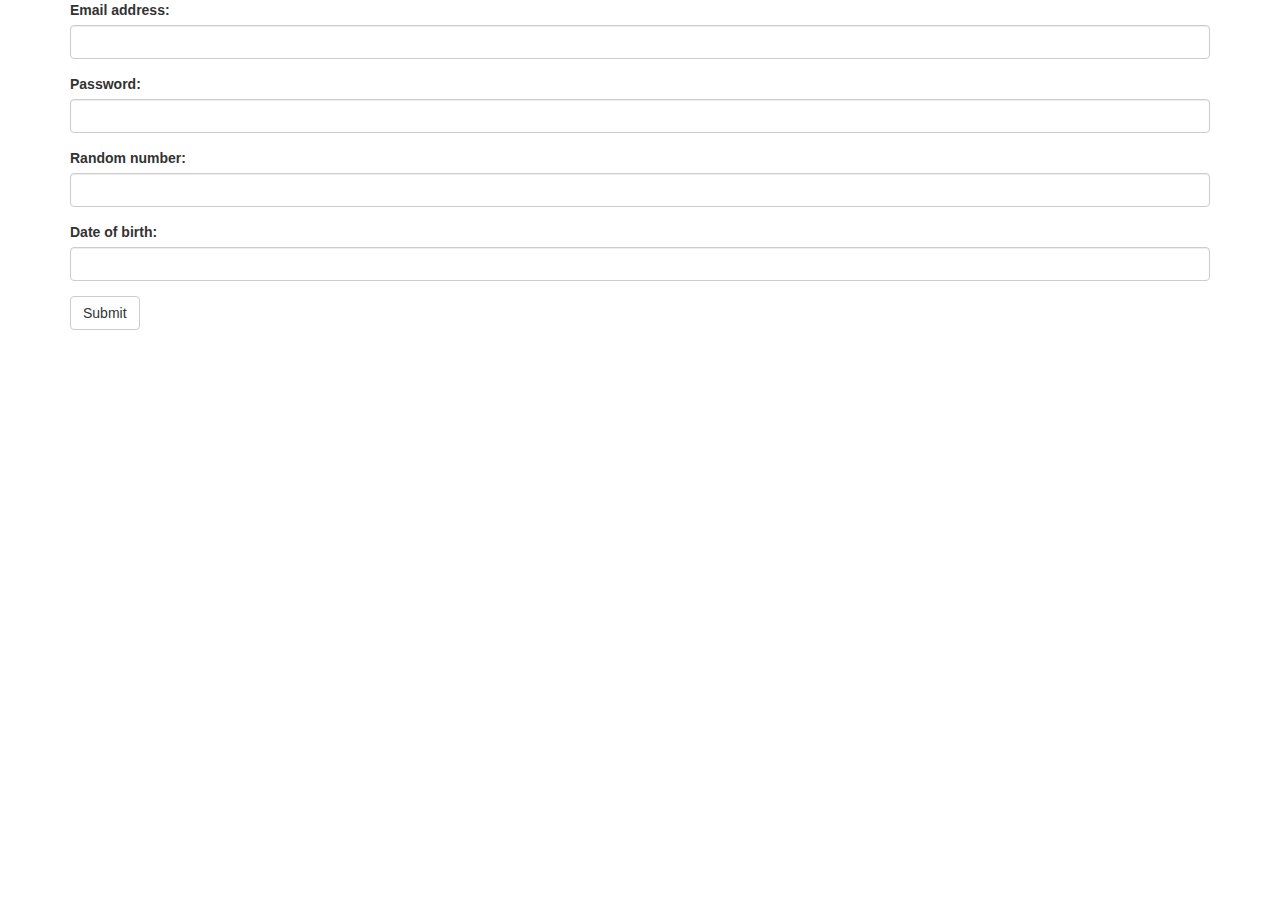
==== web/index.html @ 66d0f4d1 "Added web form with validation using exceptions" ====
<!DOCTYPE html>
<html lang="en">
<head>
    <meta charset="UTF-8">
    <title>Test form validation</title>
    <script src="/js/lib/jquery-2.2.3.min.js"></script>
    <script src="/js/lib/bootstrap.min.js"></script>
    <script src="/js/main.js"></script>
    <link rel="stylesheet" type="text/css" href="css/bootstrap.min.css">
    <link rel="stylesheet" type="text/css" href="css/style.css">
</head>

<body>
<div class="container">
    <form id="mainForm" method="post" novalidate>
        <div class="form-group">
            <label for="email">Email address:</label>
            <input type="email" class="form-control" id="email" name="email">
        </div>
        <div class="form-group">
            <label for="pwd">Password:</label>
            <input type="password" class="form-control" id="pwd" name="pwd">
        </div>
        <div class="form-group">
            <label for="number">Random number:</label>
            <input type="text" class="form-control" id="number" name="number">
        </div>
        <div class="form-group">
            <label for="date">Date of birth:</label>
            <input type="text" class="form-control" id="date" name="date">
        </div>
        <button type="button" class="btn btn-default" id="submit">Submit</button>
        <div class="alert" id="info"></div>
    </form>
</div>
</body>
</html>
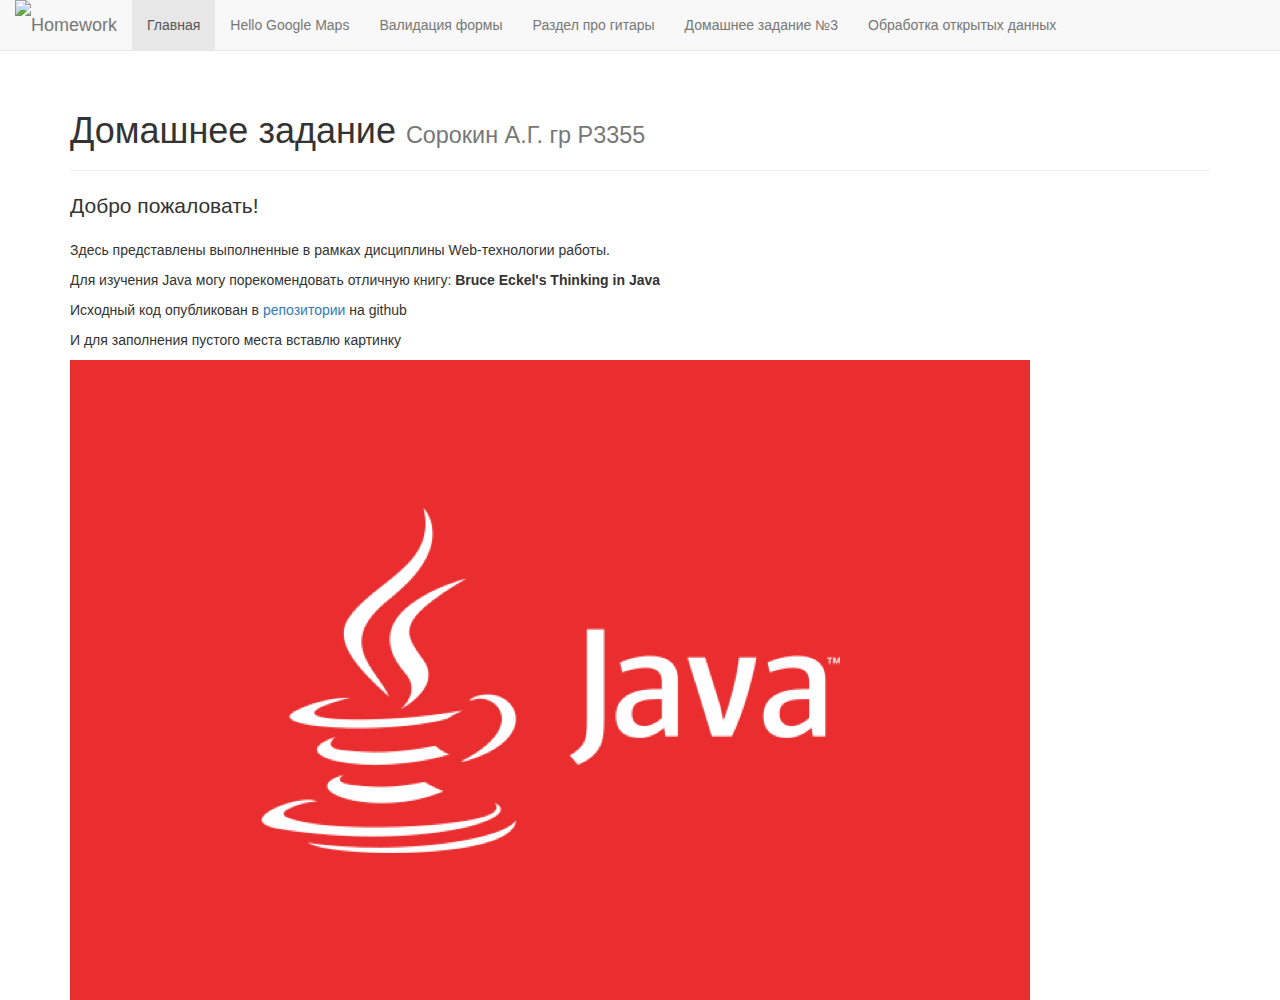
==== commit adb0a635: "Added open data parser & html views for homework" ====
--- a/web/index.html
+++ b/web/index.html
@@ -5,33 +5,39 @@
     <title>Test form validation</title>
     <script src="/js/lib/jquery-2.2.3.min.js"></script>
     <script src="/js/lib/bootstrap.min.js"></script>
-    <script src="/js/main.js"></script>
     <link rel="stylesheet" type="text/css" href="css/bootstrap.min.css">
     <link rel="stylesheet" type="text/css" href="css/style.css">
 </head>
 
 <body>
+<nav class="navbar navbar-default navbar-static-top">
+    <div class="container-fluid">
+        <div class="navbar-header">
+            <img src="/img/homework.png" class="pull-left logo">
+            <a class="navbar-brand" href="index.html">Homework</a>
+        </div>
+        <ul class="nav navbar-nav">
+            <li class="active"><a href="index.html">Главная</a></li>
+            <li><a href="simple.html">Hello Google Maps</a></li>
+            <li><a href="form.html">Валидация формы</a></li>
+            <li><a href="guitars.html">Раздел про гитары</a></li>
+            <li><a href="ex3.html">Домашнее задание №3</a></li>
+            <li><a href="restaurants.html">Обработка открытых данных</a></li>
+        </ul>
+    </div>
+</nav>
 <div class="container">
-    <form id="mainForm" method="post" novalidate>
-        <div class="form-group">
-            <label for="email">Email address:</label>
-            <input type="email" class="form-control" id="email" name="email">
-        </div>
-        <div class="form-group">
-            <label for="pwd">Password:</label>
-            <input type="password" class="form-control" id="pwd" name="pwd">
-        </div>
-        <div class="form-group">
-            <label for="number">Random number:</label>
-            <input type="text" class="form-control" id="number" name="number">
-        </div>
-        <div class="form-group">
-            <label for="date">Date of birth:</label>
-            <input type="text" class="form-control" id="date" name="date">
-        </div>
-        <button type="button" class="btn btn-default" id="submit">Submit</button>
-        <div class="alert" id="info"></div>
-    </form>
+    <div class="page-header">
+        <h1>Домашнее задание
+            <small>Сорокин А.Г. гр P3355</small>
+        </h1>
+    </div>
+    <p class="lead">Добро пожаловать!</p>
+    <p>Здесь представлены выполненные в рамках дисциплины Web-технологии работы.</p>
+    <p>Для изучения Java могу порекомендовать отличную книгу: <strong>Bruce Eckel's Thinking in Java</strong></p>
+    <p>Исходный код опубликован в <a href="https://github.com/sorokinandrey/Homework">репозитории</a> на github</p>
+    <p>И для заполнения пустого места вставлю картинку</p>
+    <img class="img-responsive" src="img/java.png">
 </div>
 </body>
 </html>